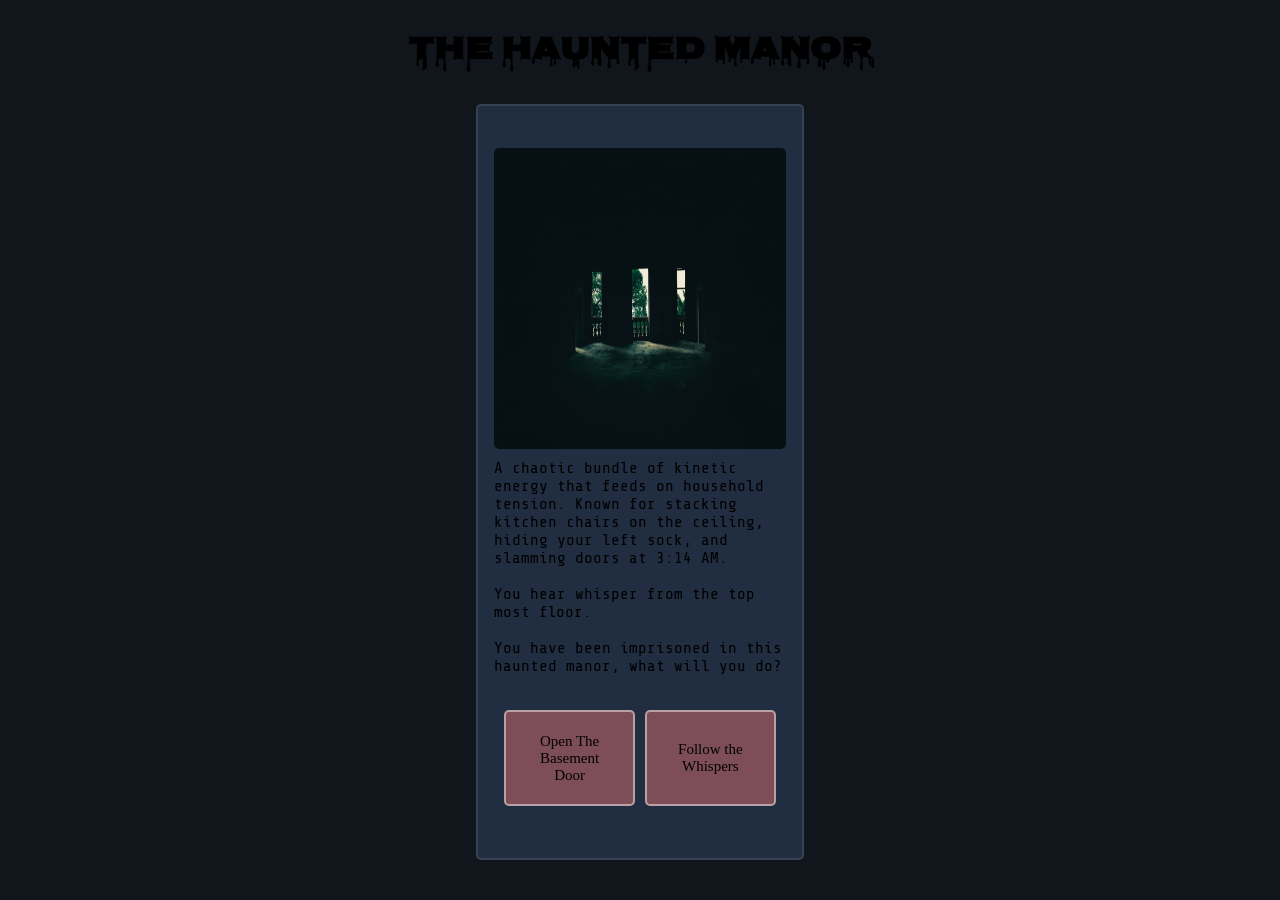
==== index.html @ 5d7f45df "somewhat finished design, but images and stuff left" ====
<!DOCTYPE html>
<html lang="en">
<head>
    <meta charset="UTF-8">
    <meta name="viewport" content="width=device-width, initial-scale=1.0">
    <title>Haunted Manor</title>

    <link rel="stylesheet" href="index.css">

    <link rel="preconnect" href="https://fonts.googleapis.com">
    <link rel="preconnect" href="https://fonts.gstatic.com" crossorigin>
    <link href="https://fonts.googleapis.com/css2?family=Cinzel+Decorative:wght@400;700;900&family=Creepster&family=Crimson+Text:ital,wght@0,400;0,600;0,700;1,400;1,600;1,700&family=IM+Fell+English+SC&family=Nosifer&family=Share+Tech+Mono&family=UnifrakturMaguntia&display=swap" rel="stylesheet">
</head>
<body>
     

    <div class="body">

        <div class="headLine">
            <h1 class="line">
                The Haunted Manor
            </h1>
        </div>

        <div class="card-container">

            <div class="picture">
                <img src="spooky.jpg" alt="">
            </div>

            <div class="scene">
                <p>
                    A chaotic bundle of kinetic energy that feeds on household tension. Known for stacking kitchen chairs on the ceiling, hiding your left sock, and slamming doors at 3:14 AM. <br> <br>
                    You hear whisper from the top most floor. <br> <br>
                    You have been imprisoned in this haunted manor, what will you do?
                </p>
            </div>

             <div class="button-container">
                <a href=""><button>Open The Basement Door</button></a>
                <a href=""><button>Follow the Whispers</button></a>
            </div>
        </div>

       
    </div>

</body>
</html>
---- index.css ----
* {
    padding: 0;
    margin: 0;
    box-sizing: border-box;
}

body {
    display: flex;
    align-items: center;
    justify-content: center;
    height: 100vh;

    background-color: #11151c;
}

.body {

    width: 90%;
    height: 100%;

    display: flex;
    flex-direction: column;
    align-items: center;
    justify-content: center;

    padding: 10px 30px 30px 30px;
}

.headLine {
    width: 80%;
    height: 10%;

    display: flex;
    align-items: center;
    justify-content: center;

    font-family: "Nosifer", sans-serif;
  font-weight: 400;
  font-style: normal;

  margin-bottom: 20pxz;
}

.card-container {
    display: flex;
    align-items: center;
    justify-content: center;
    flex-direction: column;

    border: 2px solid #364156;
    border-radius: 5px; 

    height: 90%;
    width: 30%;

    background-color: #212d40;

    margin: 10px 0;
}

.picture {
    height: 40%;
    width: 90%;
    object-fit: cover;

    margin: 10px 0;
}

.picture img {
    height: 100%;
    width: 100%;
    border-radius: 5px;
}

.scene {
    height: 30% auto;
    width: 90%;

    overflow: auto;
    font-family: "Share Tech Mono", monospace;
  font-weight: 400;
  font-style: normal;
}

.button-container {
    width: 90%;
    height: 20%;
    display: flex;
    align-items: center;
    justify-content: space-evenly;

    
}

.button-container a {
    width: 45%;
    height: 80%;
}

.button-container button {
    padding: 20px;
    width: 100%;
    height: 80%;

    margin-top: 20px;

    font-size: 15px;
    font-family: "IM Fell English SC", serif;
    font-weight: 400;
    font-style: normal;

    border-radius: 5px;
    border: 2px solid rgba(255, 255, 255, 0.462);
    background-color: #7d4e57;

    

}

.button-container button:hover {
    background-color: #7d4e57b4;
    border-radius: 10px;
}

@media (max-width: 750px) {


    .body {
        padding: 20px;
    }

    .headLine {
        width: 100%;
    }

    .card-container {
        width: 100%;
        height: 80%;
    }
}
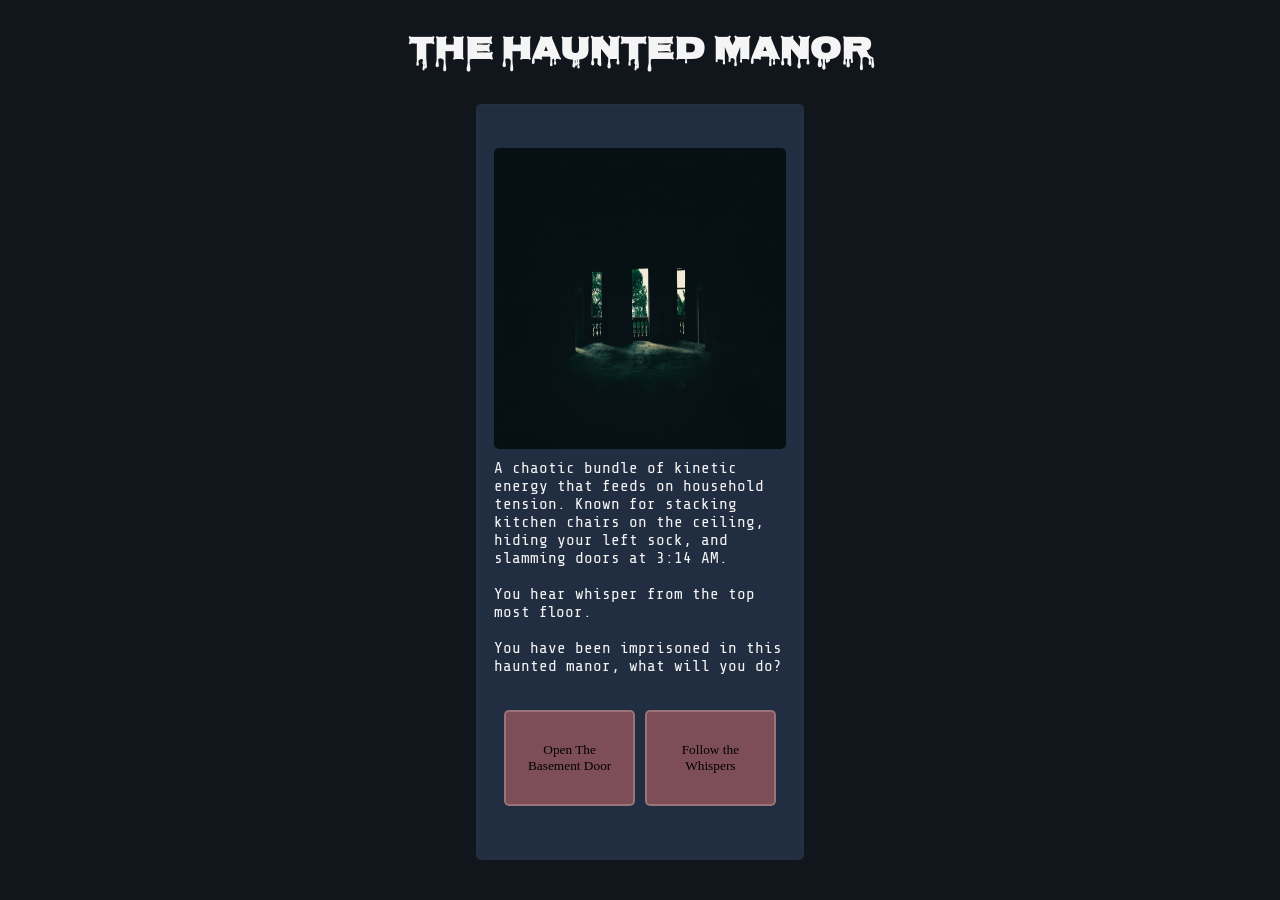
==== commit ecc2b3a3: "started second page" ====
--- a/index.html
+++ b/index.html
@@ -3,7 +3,7 @@
 <head>
     <meta charset="UTF-8">
     <meta name="viewport" content="width=device-width, initial-scale=1.0">
-    <title>Haunted Manor</title>
+    <title>The Manor</title>
 
     <link rel="stylesheet" href="index.css">
 
@@ -37,8 +37,13 @@
             </div>
 
              <div class="button-container">
-                <a href=""><button>Open The Basement Door</button></a>
-                <a href=""><button>Follow the Whispers</button></a>
+                <a href="first choice/basement.html">
+                    <button>Open The Basement Door</button>
+                </a>
+
+                <a href="">
+                    <button>Follow the Whispers</button>
+                </a>
             </div>
         </div>
 
--- a/index.css
+++ b/index.css
@@ -11,6 +11,8 @@
     height: 100vh;
 
     background-color: #11151c;
+
+    color: whitesmoke;
 }
 
 .body {
@@ -47,7 +49,7 @@
     justify-content: center;
     flex-direction: column;
 
-    border: 2px solid #364156;
+    border: 2px solid #3641561d;
     border-radius: 5px; 
 
     height: 90%;
@@ -103,23 +105,25 @@
     height: 80%;
 
     margin-top: 20px;
-
-    font-size: 15px;
+/* 
+    font-size: 15px; */
     font-family: "IM Fell English SC", serif;
     font-weight: 400;
     font-style: normal;
 
     border-radius: 5px;
-    border: 2px solid rgba(255, 255, 255, 0.462);
+    border: 2px solid rgba(255, 255, 255, 0.208);
     background-color: #7d4e57;
+    color: whitesmokez;
 
-    
-
+    transition: transform 0.3s ease;
 }
 
 .button-container button:hover {
     background-color: #7d4e57b4;
     border-radius: 10px;
+    transform: scale(1.1);
+    cursor: pointer;
 }
 
 @media (max-width: 750px) {
@@ -131,11 +135,20 @@
 
     .headLine {
         width: 100%;
+        height: 20vh;
+
+        z-index: 99999;
     }
 
     .card-container {
         width: 100%;
         height: 80%;
     }
+
+    .button-container button {
+        padding: 7px;
+        color: whitesmoke;
+    }
+
 }
 
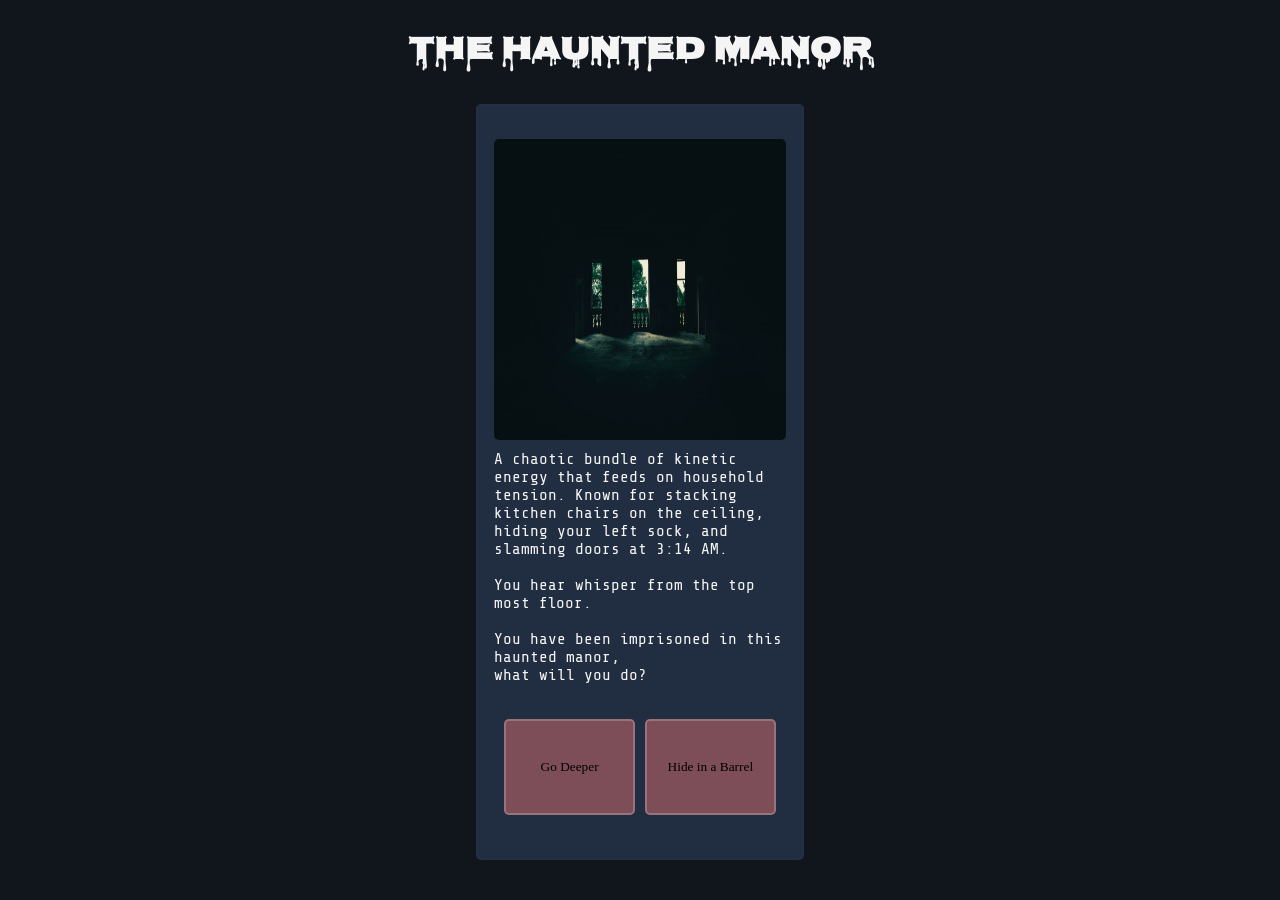
==== commit 46bea4be: "conected pages and layed the basic things" ====
--- a/index.html
+++ b/index.html
@@ -32,17 +32,18 @@
                 <p>
                     A chaotic bundle of kinetic energy that feeds on household tension. Known for stacking kitchen chairs on the ceiling, hiding your left sock, and slamming doors at 3:14 AM. <br> <br>
                     You hear whisper from the top most floor. <br> <br>
-                    You have been imprisoned in this haunted manor, what will you do?
+                    You have been imprisoned in this haunted manor,<br>
+                    what will you do?
                 </p>
             </div>
 
              <div class="button-container">
                 <a href="first choice/basement.html">
-                    <button>Open The Basement Door</button>
+                    <button>Go Deeper</button>
                 </a>
 
-                <a href="">
-                    <button>Follow the Whispers</button>
+                <a href="first choice/whisper.html">
+                    <button>Hide in a Barrel</button>
                 </a>
             </div>
         </div>
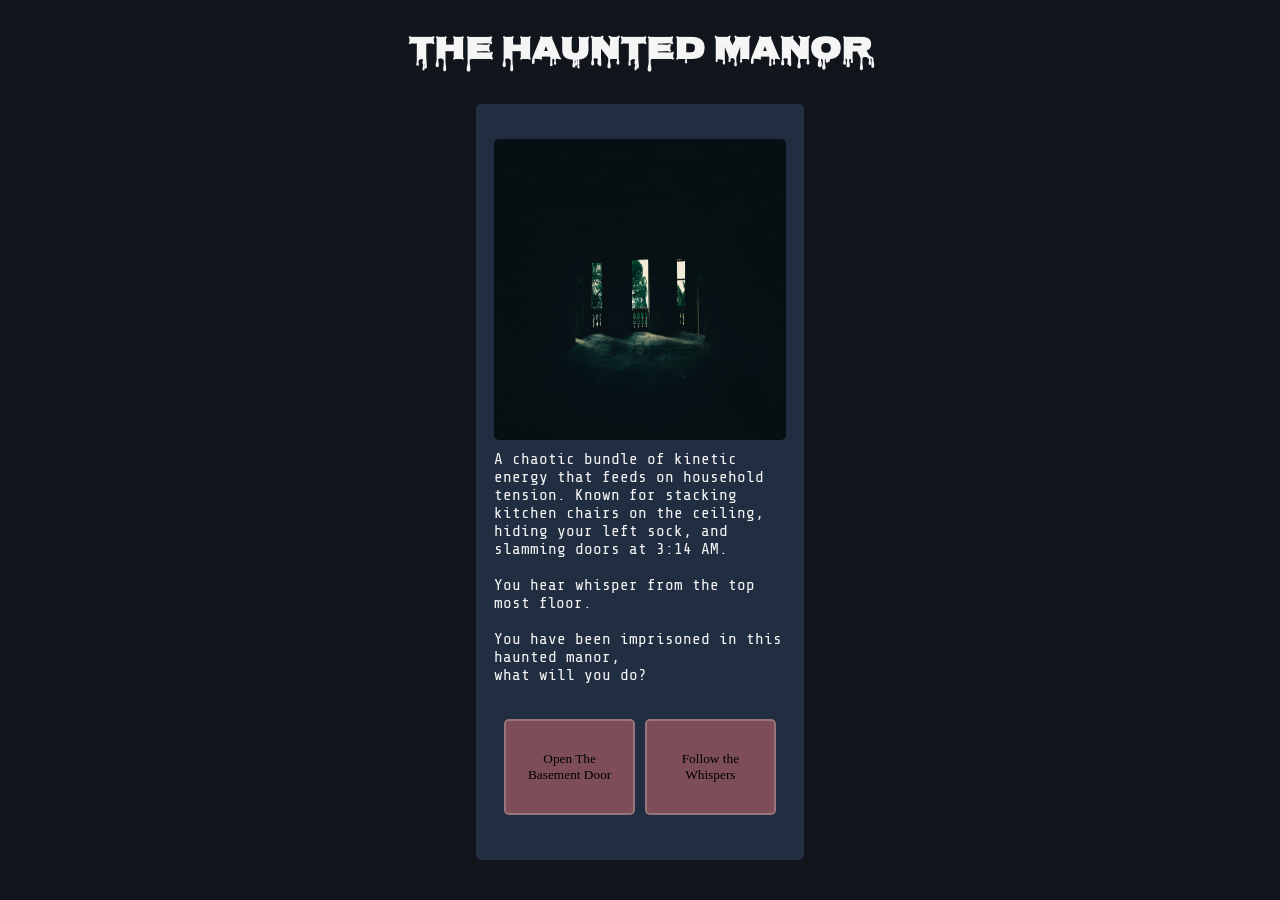
==== commit c9688eff: "changes" ====
--- a/index.html
+++ b/index.html
@@ -38,12 +38,12 @@
             </div>
 
              <div class="button-container">
-                <a href="first choice/basement.html">
-                    <button>Go Deeper</button>
+                <a href="first-choice/basement.html">
+                    <button>Open The Basement Door</button>
                 </a>
 
-                <a href="first choice/whisper.html">
-                    <button>Hide in a Barrel</button>
+                <a href="first-choice/whisper.html">
+                    <button>Follow the Whispers</button>
                 </a>
             </div>
         </div>
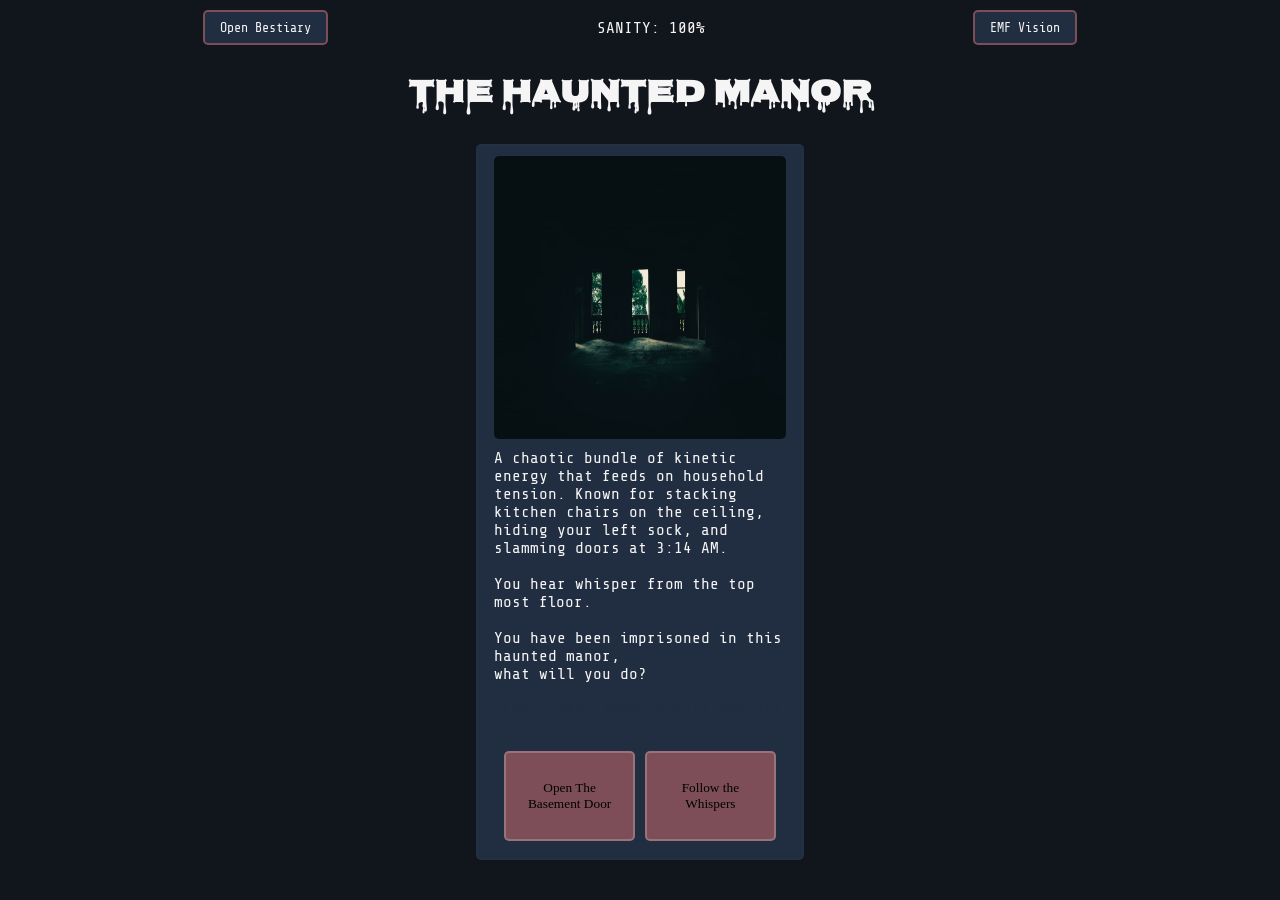
==== commit 0e2315bb: "added new stuff" ====
--- a/index.html
+++ b/index.html
@@ -12,9 +12,14 @@
     <link href="https://fonts.googleapis.com/css2?family=Cinzel+Decorative:wght@400;700;900&family=Creepster&family=Crimson+Text:ital,wght@0,400;0,600;0,700;1,400;1,600;1,700&family=IM+Fell+English+SC&family=Nosifer&family=Share+Tech+Mono&family=UnifrakturMaguntia&display=swap" rel="stylesheet">
 </head>
 <body>
-     
 
     <div class="body">
+
+        <div class="top-bar">
+            <button class="top-btn" onclick="openBook()">Open Bestiary</button>
+            <p>SANITY: <span id="sanity">100</span>%</p>
+            <button class="top-btn" onclick="toggleEmf()">EMF Vision</button>
+        </div>
 
         <div class="headLine">
             <h1 class="line">
@@ -33,11 +38,12 @@
                     A chaotic bundle of kinetic energy that feeds on household tension. Known for stacking kitchen chairs on the ceiling, hiding your left sock, and slamming doors at 3:14 AM. <br> <br>
                     You hear whisper from the top most floor. <br> <br>
                     You have been imprisoned in this haunted manor,<br>
-                    what will you do?
+                    what will you do? <br> <br>
+                    <span class="secret">CLUE: FIRST THREE DIGITS ARE 314</span>
                 </p>
             </div>
 
-             <div class="button-container">
+            <div class="button-container">
                 <a href="first-choice/basement.html">
                     <button>Open The Basement Door</button>
                 </a>
@@ -48,8 +54,74 @@
             </div>
         </div>
 
-       
     </div>
+
+    <div class="bestiary-popup" id="book">
+        <h2 style="font-family: 'Nosifer', sans-serif;">GHOST BESTIARY</h2>
+        <div class="cards-row">
+
+            <div class="flip-card">
+                <div class="flip-inner">
+                    <div class="flip-front">
+                        <p>CLASS IV</p>
+                        <h3>POLTERGEIST</h3>
+                        <p>Slams doors at 3:14 AM and throws chairs.</p>
+                    </div>
+                    <div class="flip-back">
+                        <h3>WEAKNESS</h3>
+                        <p>IRON & ROCK SALT</p>
+                        <p>SPOOK: 70%</p>
+                    </div>
+                </div>
+            </div>
+
+            <div class="flip-card">
+                <div class="flip-inner">
+                    <div class="flip-front">
+                        <p>CLASS V</p>
+                        <h3>BANSHEE</h3>
+                        <p>Weeps near the attic gramophone.</p>
+                    </div>
+                    <div class="flip-back">
+                        <h3>WEAKNESS</h3>
+                        <p>SILVER BELL</p>
+                        <p>SPOOK: 95%</p>
+                    </div>
+                </div>
+            </div>
+
+            <div class="flip-card">
+                <div class="flip-inner">
+                    <div class="flip-front">
+                        <p>CLASS II</p>
+                        <h3>ARCHIVIST</h3>
+                        <p>Haunts the dusty library shelves.</p>
+                    </div>
+                    <div class="flip-back">
+                        <h3>WEAKNESS</h3>
+                        <p>OVERDUE SLIP</p>
+                        <p>SPOOK: 40%</p>
+                    </div>
+                </div>
+            </div>
+
+        </div>
+        <button class="top-btn" onclick="closeBook()">Close Bestiary</button>
+    </div>
+
+    <script>
+        function toggleEmf() {
+            document.body.classList.toggle("emf");
+        }
+
+        function openBook() {
+            document.getElementById("book").style.display = "flex";
+        }
+
+        function closeBook() {
+            document.getElementById("book").style.display = "none";
+        }
+    </script>
 
 </body>
 </html>
--- a/index.css
+++ b/index.css
@@ -82,7 +82,15 @@
     font-family: "Share Tech Mono", monospace;
   font-weight: 400;
   font-style: normal;
-}
+
+  scrollbar-width: none; 
+  -ms-overflow-style: none; 
+}
+
+.scene::-webkit-scrollbar {
+    display: none;
+}
+
 
 .button-container {
     width: 90%;
@@ -90,8 +98,6 @@
     display: flex;
     align-items: center;
     justify-content: space-evenly;
-
-    
 }
 
 .button-container a {
@@ -126,6 +132,158 @@
     cursor: pointer;
 }
 
+.top-bar {
+    width: 80%;
+    display: flex;
+    align-items: center;
+    justify-content: space-between;
+
+    margin-bottom: 10px;
+    font-family: "Share Tech Mono", monospace;
+}
+
+.top-btn {
+    padding: 8px 15px;
+
+    background-color: #212d40;
+    color: whitesmoke;
+
+    border: 2px solid #7d4e57;
+    border-radius: 5px;
+
+    font-family: "Share Tech Mono", monospace;
+    cursor: pointer;
+}
+
+.top-btn:hover {
+    background-color: #7d4e57;
+}
+
+.secret {
+    color: #212d40;
+    user-select: none;
+}
+
+body.emf .card-container {
+    background-color: #0b170e;
+    border: 2px solid #00ff66;
+}
+
+body.emf .button-container button {
+    background-color: #050a06;
+    color: #00ff66;
+    border: 2px solid #00ff66;
+}
+
+body.emf .secret {
+    color: #00ff66;
+}
+
+.bestiary-popup {
+    display: none;
+    position: fixed;
+
+    top: 0;
+    left: 0;
+    width: 100%;
+    height: 100vh;
+
+    background-color: rgba(17, 21, 28, 0.95);
+    align-items: center;
+    justify-content: center;
+    flex-direction: column;
+
+    z-index: 999;
+}
+
+.cards-row {
+    display: flex;
+    gap: 20px;
+    margin: 20px 0;
+
+    flex-wrap: wrap;
+    justify-content: center;
+}
+
+.flip-card {
+    width: 200px;
+    height: 270px;
+
+    perspective: 1000px;
+    font-family: "Share Tech Mono", monospace;
+}
+
+
+.flip-inner {
+    width: 100%;
+    height: 100%;
+    position: relative;
+
+    transition: trandform 0.6s;
+    transform-style: preserve-3d;
+}
+
+.flip-card:hover .flip-inner {
+    transform: rotateY(180deg);
+}
+
+.flip-front, .flip-back {
+    position: absolute;
+    width: 100% ;
+    height: 100%;
+
+    backface-visibility: hidden;
+    background-color: #212d40;
+
+    border: 2px solid #7d4e57;
+    border-radius: 5px;
+    padding: 15px;
+
+    display: flex;
+    flex-direction: column;
+    justify-content: space-between;
+    align-items: center;
+    text-align: center;
+}
+
+.flip-back {
+    transform: rotateY(180deg);
+    background-color: #11151c;
+}
+
+.code-box {
+    display: flex;
+    gap: 20px;
+    margin-top: 10px;
+}
+
+.code-box input {
+    width: 110px;
+    padding: 8px;
+    background-color: #11151c;
+    color: whitesmoke;
+
+    border: 2px solid #7d4e57;
+    border-radius: 5px;
+
+    font-family: "Share Tech Mono", monospace;
+    font-size: 18px;
+    text-align: center;
+}
+
+.code-box button {
+    padding: 8px 15px;
+    background-color: #7d4e57;
+    color: whitesmoke;
+
+    border: none;
+    border-radius: 5px;
+    font-family: "IM Fell English SC", serif;
+    cursor: pointer;
+}
+
+
+
 @media (max-width: 750px) {
 
 
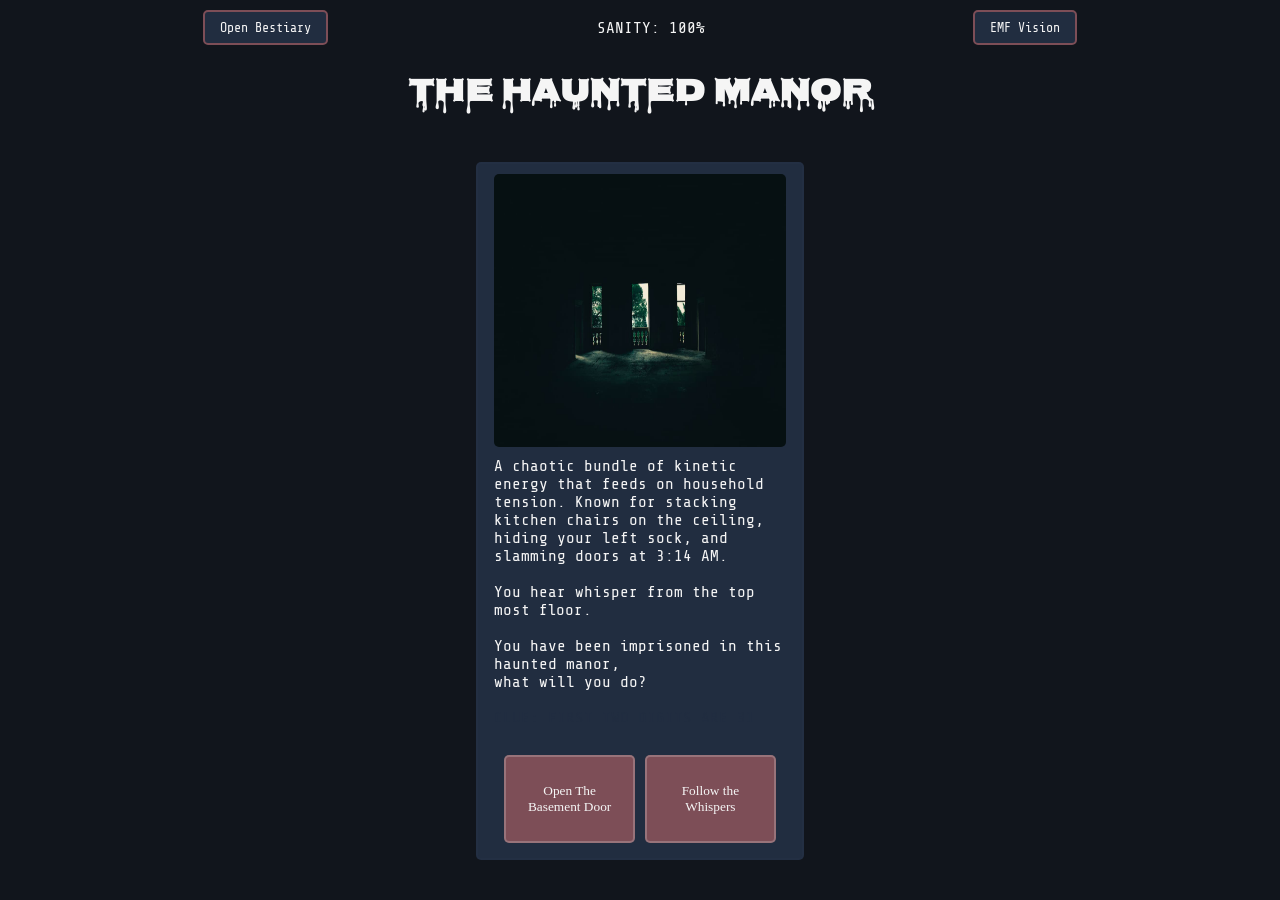
==== commit 733ec4ba: "story complete" ====
--- a/index.html
+++ b/index.html
@@ -39,7 +39,7 @@
                     You hear whisper from the top most floor. <br> <br>
                     You have been imprisoned in this haunted manor,<br>
                     what will you do? <br> <br>
-                    <span class="secret">CLUE: FIRST THREE DIGITS ARE 314</span>
+                    <span class="secret">CLUE: FIRST TWO DIGITS ARE 31</span>
                 </p>
             </div>
 
--- a/index.css
+++ b/index.css
@@ -40,7 +40,7 @@
   font-weight: 400;
   font-style: normal;
 
-  margin-bottom: 20pxz;
+  margin-bottom: 20px;
 }
 
 .card-container {
@@ -120,7 +120,7 @@
     border-radius: 5px;
     border: 2px solid rgba(255, 255, 255, 0.208);
     background-color: #7d4e57;
-    color: whitesmokez;
+    color: whitesmoke;
 
     transition: transform 0.3s ease;
 }
@@ -308,5 +308,9 @@
         color: whitesmoke;
     }
 
-}
-
+    .top-bar {
+        width: 100%;
+    }
+
+}
+
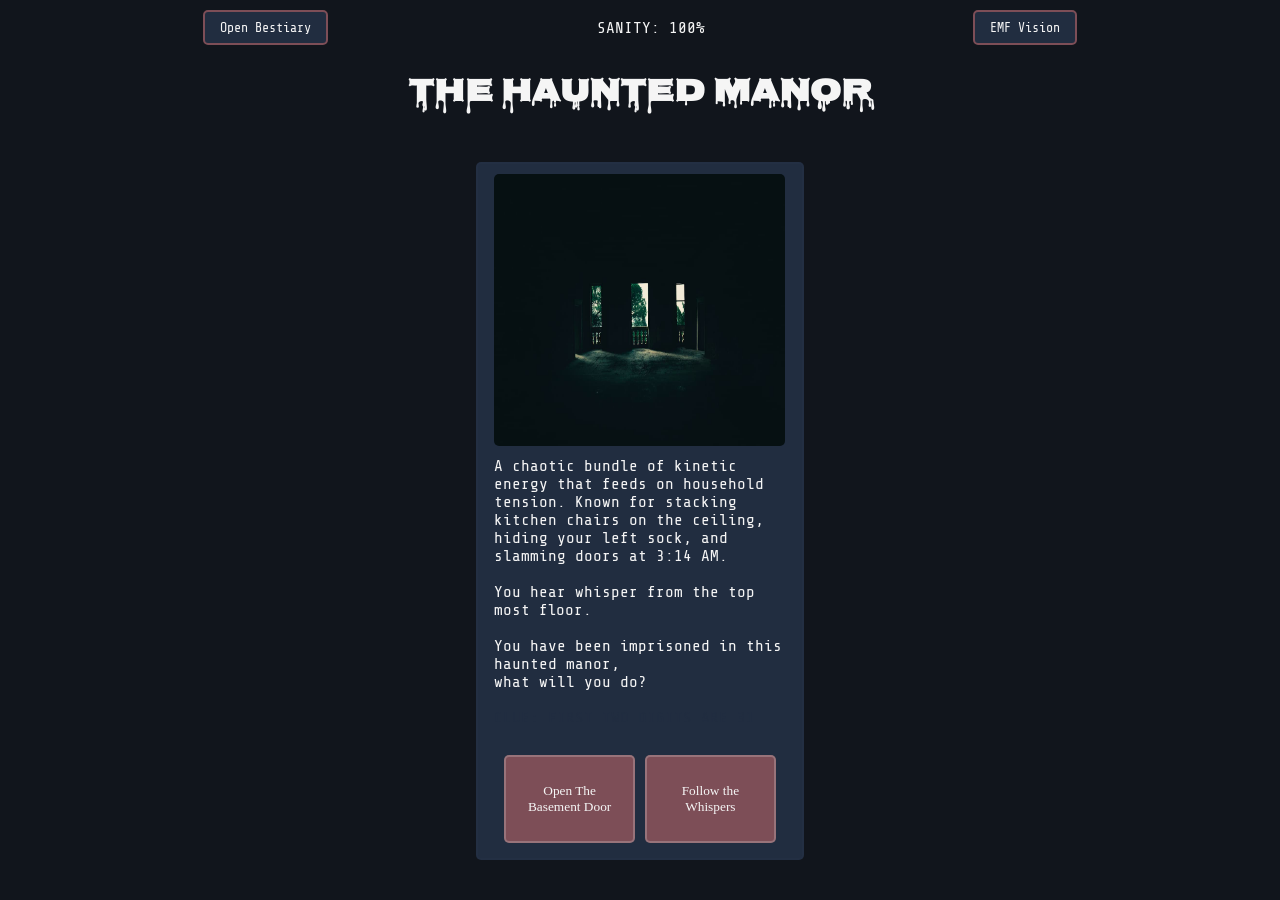
==== commit 39a9d61b: "added animatons etc" ====
--- a/index.html
+++ b/index.html
@@ -16,9 +16,9 @@
     <div class="body">
 
         <div class="top-bar">
-            <button class="top-btn" onclick="openBook()">Open Bestiary</button>
+            <button class="top-btn from-left" onclick="openBook()">Open Bestiary</button>
             <p>SANITY: <span id="sanity">100</span>%</p>
-            <button class="top-btn" onclick="toggleEmf()">EMF Vision</button>
+            <button class="top-btn from-right" onclick="toggleEmf()">EMF Vision</button>
         </div>
 
         <div class="headLine">
@@ -29,14 +29,16 @@
 
         <div class="card-container">
 
-            <div class="picture">
+            <div class="picture from-right">
                 <img src="spooky.jpg" alt="">
             </div>
 
-            <div class="scene">
+            <div class="scene from-left">
                 <p>
                     A chaotic bundle of kinetic energy that feeds on household tension. Known for stacking kitchen chairs on the ceiling, hiding your left sock, and slamming doors at 3:14 AM. <br> <br>
+
                     You hear whisper from the top most floor. <br> <br>
+                    
                     You have been imprisoned in this haunted manor,<br>
                     what will you do? <br> <br>
                     <span class="secret">CLUE: FIRST TWO DIGITS ARE 31</span>
@@ -123,5 +125,7 @@
         }
     </script>
 
+    <script src="animation.js"></script>
+
 </body>
 </html>
--- a/index.css
+++ b/index.css
@@ -282,6 +282,56 @@
     cursor: pointer;
 }
 
+/* animation css */
+.from-left, .from-right {
+    opacity: 0;
+    transition: transform 0.8s cubic-bezier(0.34, 1.56, 0.64, 1),
+    opacity 0.8s ease-out;
+    will-change: transform, opacity;
+}
+
+.from-left {
+    transform: translateX(-100vw);
+}
+
+.from-right {
+    transform: translateX(100vw);
+}
+
+.from-left.active, .from-right.active {
+    transform: translateX(0);
+    opacity: 1;
+}
+
+@keyframes easeInOnLoad {
+  from {
+    opacity: 0;
+    transform: translateY(20px); 
+  }
+  to {
+    opacity: 1;
+    transform: translateY(0);
+  }
+}
+
+.fade-in-scroll {
+  animation: revealOnScroll linear both;
+  animation-timeline: view();
+  animation-range: entry 10% cover 40%;
+}
+
+/* Scroll animation keyframes */
+@keyframes revealOnScroll {
+  from {
+    opacity: 0;
+    transform: translateY(30px);
+  }
+  to {
+    opacity: 1;
+    transform: translateY(0);
+  }
+}
+
 
 
 @media (max-width: 750px) {
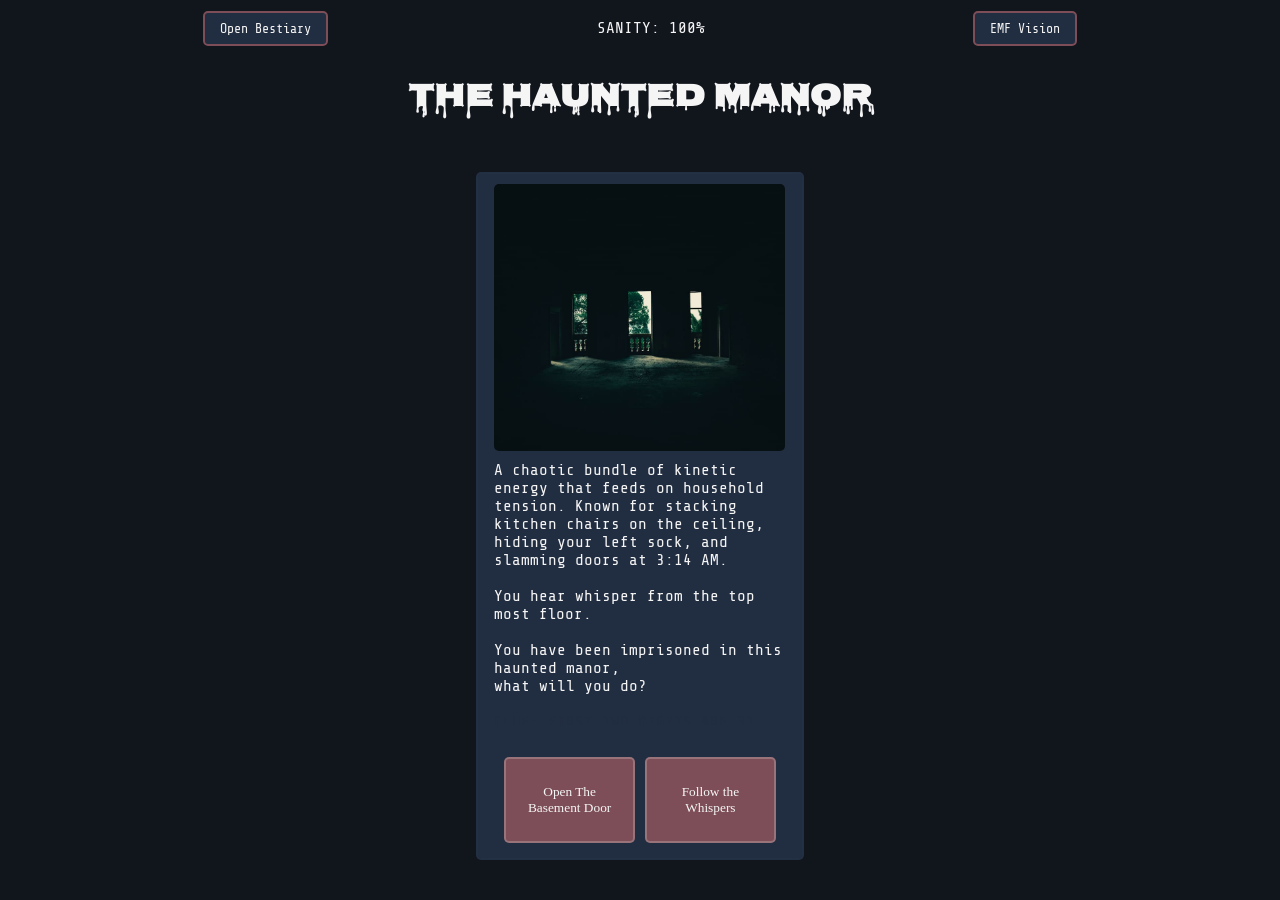
==== commit 215862ad: "completeee!!" ====
--- a/index.html
+++ b/index.html
@@ -30,7 +30,7 @@
         <div class="card-container">
 
             <div class="picture from-right">
-                <img src="spooky.jpg" alt="">
+                <img src="images/spooky.jpg" alt="">
             </div>
 
             <div class="scene from-left">
--- a/index.css
+++ b/index.css
@@ -52,7 +52,7 @@
     border: 2px solid #3641561d;
     border-radius: 5px; 
 
-    height: 90%;
+    height: 80%;
     width: 30%;
 
     background-color: #212d40;
@@ -63,16 +63,20 @@
 .picture {
     height: 40%;
     width: 90%;
-    object-fit: cover;
-
     margin: 10px 0;
+    border-radius: 5px;
 }
 
 .picture img {
     height: 100%;
     width: 100%;
-    border-radius: 5px;
-}
+    object-fit: cover;
+    object-position: center;
+
+    border-radius: 5px;
+}
+
+
 
 .scene {
     height: 30% auto;
@@ -363,4 +367,3 @@
     }
 
 }
-
